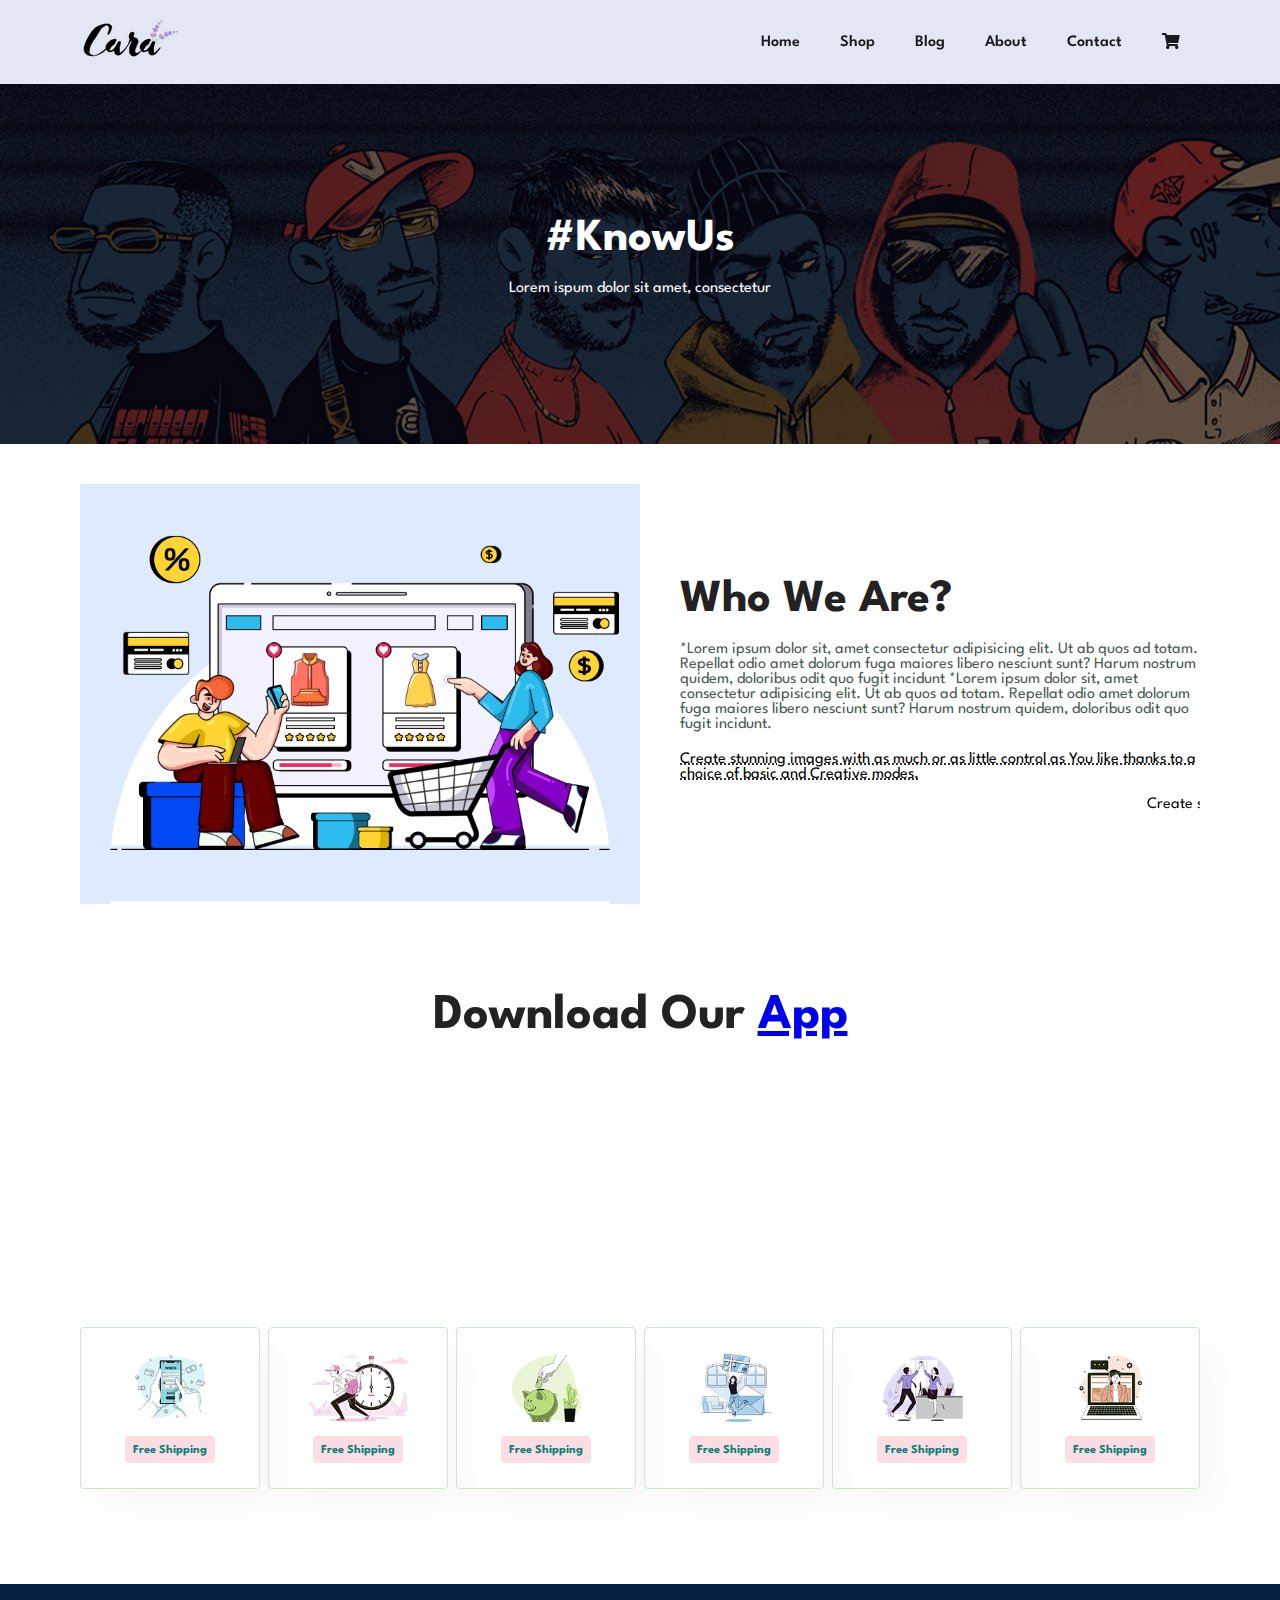
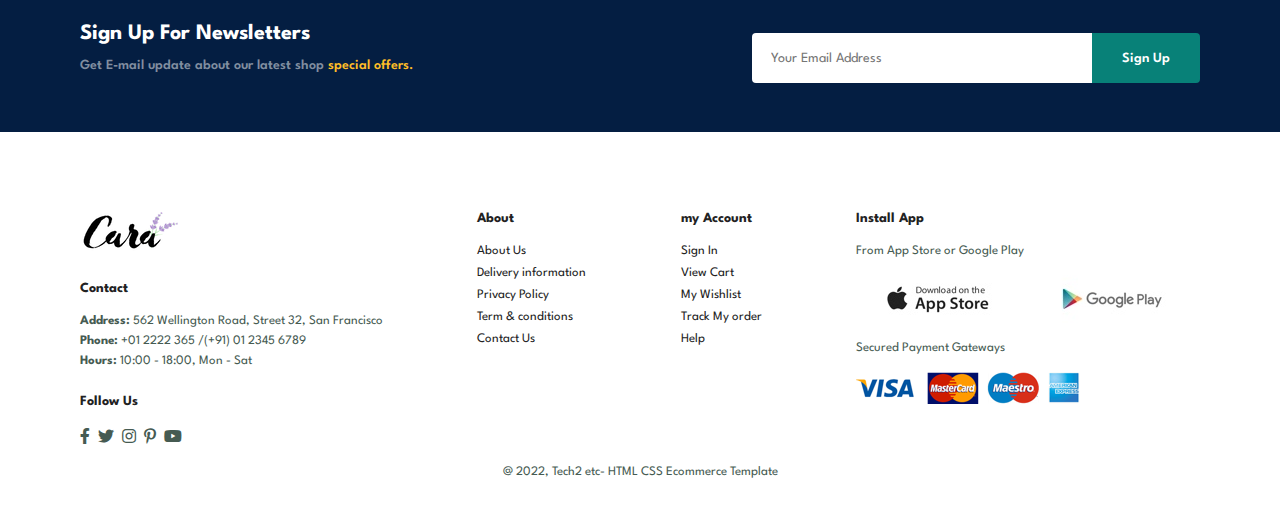
==== about.html @ 58419b97 "Initial commit" ====
<!DOCTYPE html>
<html lang="en">
<head>
    <meta charset="UTF-8">
    <meta http-equiv="X-UA-Compatible" content="IE=edge">
    <meta name="viewport" content="width=device-width, initial-scale=1.0">
    <title>AB PAPER MART SUKKUR</title>
    <link rel="stylesheet" href="https://pro.fontawesome.com/releases/v5.10.0/css/all.css" />
    <link rel="stylesheet" href="path/to/font-awesome/css/font-awesome.min.css">
    <link rel="stylesheet" href="style.css">
    
</head>
<body>
    <section id="header">
        <a href="#"><img src="./img/logo.png" class="logo" alt=""></a>
       <div>
           <ul id="navbar">
            
                <li><a href="./index.html">Home</a></li>
                <li><a href="./shop.html">Shop</a></li>
                <li><a href="./blog.html">Blog</a></li>
                <li><a class="active" href="./about.html">About</a></li>
                <li><a href="./contact.html">Contact</a></li>
                <li id="lg-bag"><a href="./cart.html"><i class="fa fa-shopping-cart" aria-hidden="true"></i></a></li> 
                <a href="#" id="close"><i class="far fa-times"></i></a>
           </ul>
       </div>
       <div id="mobile">
           <a href="./cart.html"><i class="fa fa-shopping-cart" aria-hidden="true"></i></a>
           <i id="bar" class="fa fa-outdent"></i>
       </div>
    </section> 


    <section id="page-header" class="about-header">
         
          <h2>#KnowUs</h2>
          
          <p>Lorem ispum dolor sit amet, consectetur</p>
          
    </section>

    <section id="about-head" class="section-p1">
        <img src="./img/about/a6.jpg" alt="">
        <div>
            <h2>Who We Are?</h2>
            <p>*Lorem ipsum dolor sit, amet consectetur adipisicing elit. Ut ab quos ad totam. Repellat odio amet dolorum
             fuga maiores libero nesciunt sunt? Harum nostrum quidem, doloribus odit quo fugit incidunt *Lorem ipsum dolor sit, amet consectetur adipisicing elit. Ut ab quos ad totam. Repellat odio amet dolorum
             fuga maiores libero nesciunt sunt? Harum nostrum quidem, doloribus odit quo fugit incidunt.</p>

             <abbr title="">Create stunning images with as much or as little control as You
                like thanks to a choice of basic and Creative modes.
             </abbr>

             <br><br>

             <marquee bgcolore="#ccc" loop="-1" scrollamout="5" width="100%">Create stunning images with as much or as little control as You
                like thanks to a choice of basic and Creative modes.</marquee>
        </div>
    </section>

    <section id="about-app" class="section-p1">
        <h1>Download Our <a href="#">App</a></h1>
        <div class="video">
            <video autoplay muted loop src="./img/about/1.mp4"></video>
        </div>
    </section>

    

    <section id="feature" class="section-p1 ">
        <div class="fe-box">
            <img src="./img/features/f1.png" alt="">
            <h6>Free Shipping</h6>
        </div>
        <div class="fe-box">
            <img src="./img/features/f2.png" alt="">
            <h6>Free Shipping</h6>
        </div>
        <div class="fe-box">
            <img src="./img/features/f3.png" alt="">
            <h6>Free Shipping</h6>
        </div>
        <div class="fe-box">
            <img src="./img/features/f4.png" alt="">
            <h6>Free Shipping</h6>
        </div>
        <div class="fe-box">
            <img src="./img/features/f5.png" alt="">
            <h6>Free Shipping</h6>
        </div>
        <div class="fe-box">
            <img src="./img/features/f6.png" alt="">
            <h6>Free Shipping</h6>
        </div>
    </section>

    <section id="newsletters" class="section-p1 section-m1">
        <div class="newstext">
            <h4>Sign Up For Newsletters</h4>
            <p>Get E-mail update about our latest shop <span>special offers.</span></p>
        </div>
        <div class="form">
            <input type="text" placeholder="Your Email Address">
            <button class="normal">Sign Up </button>
        </div>
    </section>


    <footer class="section-p1">
        <div class="col">
            <img class="logo" src="./img/logo.png" alt="">
            <h4>Contact</h4>
            <p> <strong>Address:</strong> 562 Wellington Road, Street 32, San Francisco</p>
            <p> <strong>Phone:</strong> +01 2222 365 /(+91) 01 2345 6789</p>
            <p> <strong>Hours:</strong> 10:00 - 18:00, Mon - Sat</p>
            <div class="follow">
                <h4>Follow Us</h4>
                <div class="icon">
                    <i class="fab fa-facebook-f"></i>
                    <i class="fab fa-twitter"></i>
                    <i class="fab fa-instagram"></i>
                    <i class="fab fa-pinterest-p"></i>
                    <i class="fab fa-youtube"></i>
                </div>
            </div>
        </div>
        <div class="col">
            <h4>About</h4>
            <a href="#">About Us</a>
            <a href="#">Delivery information</a>
            <a href="#">Privacy Policy</a>
            <a href="#">Term & conditions</a>
            <a href="#">Contact Us</a>
        </div>
        <div class="col">
            <h4>my Account</h4>
            <a href="#">Sign In</a>
            <a href="#">View Cart</a>
            <a href="#">My Wishlist</a>
            <a href="#">Track My order</a>
            <a href="#">Help</a>
        </div>
         <div class="col install">
             <h4>Install App</h4>
             <p>From App Store or Google Play</p>
             <div class="row">
                 <img src="./img/pay/app.jpg" alt="">
                 <img src="./img/pay/play.jpg" class="image" alt="">
             </div>
             <p>Secured Payment Gateways</p>
             <img src="./img/pay/pay.png" alt="">
         </div>
         <div class="copywrite">
             <p>@ 2022, Tech2 etc- HTML CSS Ecommerce Template</p>
         </div>
    </footer>



</body>
<script src="./app.js"></script>
</html>
---- style.css ----
@import url('https://fonts.googleapis.com/css2?family=Spartan:wght;100;200;300;400;500;600;700;800;900&display=swap');
*{
    margin: 0;
    padding: 0;
    box-sizing: border-box;
    font-family: 'Spartan', sans-serif;
}
h1{
    font-size: 50px;
    line-height: 64px;
    color: #222;
}
h2{
    font-size: 46px;
    line-height: 54px;
    color: #222;
}
h4{
    font-size: 20px;
    color: #222;
}
h6{
    font-weight: 700;
    font-size: 12px;
}
p{
    font-size: 16px;
    color: #465b52;
    margin: 15px 0 20px 0;
}
.section-p1{
    padding: 40px 80px;
}
.section-m1{
    margin: 40px 0;
}
button.normal{
    font-size: 14px;
    font-weight: 600;
    padding: 15px 30px;
    color: #000;
    background-color: #fff;
    border-radius: 4px;
    cursor: pointer;
    border: none;
    outline: none;
    transition: 0.2s;
} 
button.white{
    font-size: 13px;
    font-weight: 600;
    padding: 11px 18px;
    color: #fff;
    background-color: transparent;
    cursor: pointer;
    border: 1px solid #fff;
    outline: none;
    transition: 0.2s;
} 
body{
    width: 100%;
}
#header{
    display: flex;
    align-items: center;
    justify-content: space-between;
    padding: 20px 80px;
    background: #E3E6F3;
    box-shadow: 0 5px 15px rgba(0, 0, 0, 0.06);
    z-index: 999;
    position: sticky;
    top: 0;
    left: 0;
}
#navbar{
    display: flex;
    align-items: center;
    justify-content: center;
}
#navbar li{
    list-style: none;
    padding: 0 20px;
    position: relative;
}
#navbar li a{
    text-decoration: none;
    font-size: 16px;
    font-weight: 600;
    color: #1a1a1a;
    transition: 0.3s ease;
}
#navbar li a:hover,
#navbar li a:active{
    color: #088178;
}
#navbar li a:active::after,
#navbar li a:hover::after{
    content: "";
    width: 30%;
    height: 2px;
    background: #088178;
    position: absolute;
    bottom: -4px;
    left: 20px;
}

#mobile{
    display: none;
    align-items: center;
}
#close{
    display: none;
}
#hero{
    background-image: url(./img/hero4.png);
    height: 90vh;
    width: 100%;
    background-position: top 25% right 0;
    padding: 0 80px;
    display: flex;
    flex-direction: column;
    align-items: flex-start;
    justify-content: center;
}
#hero h4{
    padding-bottom: 15px;
}
#hero h1{
    color: #088178;
}
#hero button{
    background-image:url("./img/button.png");
    background-color: transparent;
    color: #088178;
    border: 0;
    padding: 14px 80px 14px 65px;
    background-repeat: no-repeat;
    cursor: pointer;
    font-weight: 700;
    font-size: 15px;
}
#feature{
    display: flex;
    align-items: center;
    justify-content: space-between;
    flex-wrap: wrap;
}
#feature .fe-box{
    width: 180px;
    text-align: center;
    padding: 25px 15px;
    box-shadow: 20px 20px 34px rgba(0, 0, 0, 0.03);
    border: 1px solid #cce7d0;
    border-radius: 4px;
    margin: 15px 0;
}
#feature img{
    width: 105%;  
}
#feature .fe-box:hover{
    box-shadow: 10px 10px 54px rgba(70, 62, 221, 0.1);
}
#feature .fe-box h6{
    display: inline-block;
    padding: 9px 8px 6px 8px;
    line-height: 1;
    border-radius: 4px;
    color: #088178;
    background-color: #fddde4;
}
#feature .fe-box img{
    width: 100px;
    margin-bottom: 10px;
}
#feature .fe-box:nth-child(2)h6{
    background-color: #cdebbc;
}
#feature .fe-box:nth-child(3)h6{
    background-color: #d1e8f2;
}
#feature .fe-box:nth-child(4)h6{
    background-color: #cdd4f8;
}
#feature .fe-box:nth-child(5)h6{
    background-color: #f6dbf6;
}
#feature .fe-box:nth-child(6)h6{
    background-color: #fff2e5;
}
#product1{
    text-align: center;
}
#product1 .pro-container{
    display: flex;
    justify-content: space-between;
    padding-top: 20px;
    flex-wrap: wrap;
}
#product1 .pro{
    width: 23%;
    min-width: 250px;
    padding: 10px 12px;
    border: 1px solid #cce7d0;
    border-radius: 25px;
    cursor: pointer;
    box-shadow: 20px 20px 30px rgba(0, 0, 0, 0.02);
    margin: 15px 0;
    transition: 0.2s ease;
    position: relative;
}
#product1 .pro:hover{
    box-shadow: 20px 20px 30px rgba(0, 0, 0, 0.06);
}
#product1 .pro img{
    width: 100%;
    border-radius: 20px;
}
#product1 .pro .des{
    text-align: start;
    padding: 10px 0;
}
#product1 .pro .des span{
    color: #606063;
    font-size: 12px;
}
#product1 .pro .des h5{
    padding-top: 7px;
    color: #1a1a1a;
    font-size: 14px;
}
#product1 .pro .des i{
    color: rgba(243, 181, 25);
}
#product1 .pro .des h4{
    padding-top: 7px;
    font-size: 15px;
    font-weight: 700;
    color: #088178;
}
#product1 .pro .cart{
    width: 40px;
    height: 40px;
    line-height: 40px;
    border-radius: 50px;
    background-color: #e8f6ea;
    font-weight: 500;
    color: #088178;
    border: 1px solid #cce7d0;
    position: absolute;
    bottom: 20px;
    right: 10px;
}
#banner{
    display: flex;
    flex-direction: column;
    justify-content: center;
    align-items: center;
    text-align: center;
    background-image: url(./img/banner/b2.jpg);
    width: 100%;
    height: 40vh;
    background-size: cover;
    background-position: center;
}

#banner h4{
    color: #fff;
    font-size: 16px;
}
#banner h2{
    color: #fff;
    font-size: 30px;
    padding: 10px 0;
}
#banner h2 span{
    color: #ef3636;
}
#banner button:hover{
    background-color: #088178;
    color: #fff;
}
#sm-banner{
    display: flex;
    justify-content: space-evenly;
    flex-wrap: wrap;
}
#sm-banner .banner-box{
    display: flex;
    flex-direction: column;
    justify-content: center;
    align-items: flex-start;
    background-image: url(./img/banner/b17.jpg);
    min-width: 580px;
    height: 50vh;
    background-size: cover;
    background-position: center;
    padding: 30px;
}
#sm-banner .banner-box2{
    background-image: url(./img/banner/b10.jpg);
}
#sm-banner h4{
    color: #fff;
    font-size: 20px;
    font-weight: 300px;
}
#sm-banner h2{
    color: #fff;
    font-size: 28px;
    font-weight: 800px;
}
#sm-banner span{
    color: #fff;
    font-size: 14px;
    font-weight: 500px;
    padding-bottom: 15px;
}
#sm-banner .banner-box:hover button{
    background-color: #088178;
    border: 1px solid #088178;
}
#banner3{
    display: flex;
    justify-content: space-between;
    flex-wrap: wrap;
    padding: 0 80px;
}
#banner3 .banner-box{
    display: flex;
    flex-direction: column;
    justify-content: center;
    align-items: flex-start;
    background-image: url(./img/banner/b7.jpg);
    min-width: 30%;
    height: 30vh;
    background-size: cover;
    background-position: center;
    padding: 20px;
    margin-bottom: 20px;   
}
#banner3 h2{
    color: #fff;
    font-weight: 900;
    font-size: 22px;
}
#banner h3{
    color: #ec544e;
    font-weight: 800;
    font-size: 15px;
}
#banner3 .banner-box2{
    background-image: url(./img/banner/b4.jpg);
}
#banner3 .banner-box3{
    background-image: url(./img/banner/b18.jpg);
}
#newsletters{
    display: flex;
    justify-content: space-between;
    flex-wrap: wrap;
    align-items: center;
    /* background-image: url(./1.jpg); */
    background-repeat: no-repeat;
    background-position: 20% 30%;
    background-color: #041e42;
}
#newsletters h4{
    font-size: 22px;
    font-weight: 700;
    color: #fff;
}
#newsletters p{
    font-size: 14px;
    font-weight: 600;
    color: #818ea0;
}
#newsletters p span{
    color: #ffbd27;
}
#newsletters .form{
    display: flex;
    width: 40%;
}
#newsletters input{
    height: 3.125rem;
    padding: 0 1.25em;
    font-size: 14px;
    width: 100%;
    border: 1px solid transparent;
    border-radius: 4px;
    outline: none;
    border-top-right-radius: 0;
    border-bottom-right-radius: 0;
}
#newsletters button{
    background-color: #088178;
    color: #fff;
    white-space: nowrap;
    border-top-left-radius: 0;
    border-bottom-left-radius: 0;
}
footer{
    display: flex;
    flex-wrap: wrap;
    justify-content: space-between;
}
footer .col{
    display: flex;
    flex-direction: column;
    align-items: flex-start;
    margin-bottom: 20px;
}
footer .logo{
    margin-bottom: 30px;
}
footer h4{
    font-size: 14px;
    padding-bottom: 20px;
}
footer p{
    font-size: 13px;
    margin: 0 0 8px 0;
}
footer a{
    font-size: 13px;
    text-decoration: none;
    color: #222;
    margin-bottom: 10px;
}
footer .follow{
    margin-top: 20px;
}
footer .follow i{
    color: #465b52;
    padding-right: 4px;
    cursor: pointer;
}
footer .install .row img{
    border-color: #088178;
    border-radius: 6px;
}
footer .install img{
    margin: 10px 0 15px 0;
}
footer .follow i:hover,
footer a:hover{
    color: #088178;
}
footer .copywrite{
    width: 100%;
    text-align: center;
}

/* // Shop page // */

#page-header {
    background-image: url("./img/banner/b1.jpg");
    width: 100%;
    height: 40vh;
    background-size: cover;
    display: flex;
    justify-content: center;
    text-align: center;
    flex-direction: column;
    padding: 14px;
}
#page-header h2,
#page-header p{
    color: #fff;
}
#pagination {
    text-align: center;
}
#pagination a{
    text-decoration: none;
    background-color: #088178;
    padding: 15px 20px;
    border-radius: 4px;
    color: #fff;
    font-weight: 600;
}
#paginataion a i{
    font-size: 16px;
    font-weight: 600;
}

























































































































































/* // blog page // */
#page-header.blog-header{
     background-image: url("./img/banner/b19.jpg");
}
#blog{
    padding: 150px 150px 0 150px;
}
#blog .blog-box{
    display: flex;
    align-items: center;
    width: 100%;
    position: relative;
    padding-bottom: 90px;
}
#blog .blog-img{
    width: 50%;
    margin-right: 40px;
}
#blog img{
    width: 100%;
    height: 300px;
    object-fit: cover;
}
#blog .blog-details{
    width: 50%;
}
#blog .blog-details a{
    text-decoration: none;
    font-size: 11px;
    color: #000;
    font-weight: 700;
    position: relative;
    transition: 0.3s;
}
#blog .blog-details a::after{
    content: "";
    width: 50px;
    height: 1px;
    background-color: #000;
    position: absolute;
    top: 4px;
    right: -60px;
}
#blog .blog-details a:hover{
    color: #088178;
}
#blog .blog-details a:hover::after{
    background-color: #088178;
}
#blog .blog-box h1{
    position: absolute;
    top: -40px;
    left: 0;
    font-size: 70px;
    font-weight: 700;
    color: #c9cbce;
    z-index: -9;
}

/* // about page// */
#page-header .about-header{
    background-image: url(./img/about/banner.png);
}
#about-head{
    display: flex;
    align-items: center;
} 
#about-head img{
    width: 50%;
    height: auto;
}
#about-head div{
    padding-left: 40px;
}
#about-app{
    text-align: center;
}
#about-app .video{
    width: 70%;
    height: 100%;
    margin: 30px auto 0 auto;
}
#about-app .video video{
    width: 100%;
    height: 100%;
    border-radius: 20px;
}


/* // Contact page // */

#contact-details{
    display: flex;
    align-items: center;
    justify-content: space-between;
}
#contact-details .details {
    width: 40%;
}
#contact-details .details span,
#form-details form span{
    font-size: 12px;
}
#contact-details .details h2,
#form-details form h2 {
    font-size: 26px;
    line-height: 35px;
    padding: 20px 0;
}
#contact-detail .details h3{
    font-size: 16px;
    padding-bottom: 15px;
}
#contact-details .details li{
    list-style: none;
    display: flex;
    padding: 10px 0;
}
#contact-details .details li i{
    font-size: 14px;
    padding-right: 22px;
}
#contact-details .details li p{
    margin: 0;
    font-size: 14px;
}
#contact-details .map{
    width: 55%;
    height: 400px;
}
#contact-details .map iframe{
    width: 100%;
    height: 100%;
}
#form-details{
    display: flex;
    justify-content: space-between;
    margin: 30px;
    padding: 80px;
    border: 1px solid #e1e1e1;
}
#form-details form{
    width: 65%;
    flex-direction: column;
    align-items: flex-start; 
}
#form-details form input,
#form-details form textarea{
    width: 100%;
    padding: 12px 15px;
    outline: none;
    margin-bottom: 20px;
    border: 1px solid #e1e1e1;
}
#form-details form button{
    background-color: #088178;
    color: #fff;
}
#form-details .people div{
    padding-bottom: 25px;
    display: flex;
    align-items: flex-start;
}
#form-details .people div img{
    width: 65px;
    height: 65px;
    object-fit: cover;
    margin-right: 15px;
}
#form-details .people div p{
    margin: 0;
    font-size: 13px;
    font-weight: 600;
    color: #000;
}
@media (max-width:799px) {
    .section-p1 {
        padding: 40px 40px;
    }
    #navbar {
        display: flex;
        flex-direction: column;
        align-items: flex-start;
        justify-content: flex-start;
        position: fixed;
        top: 0;
        right: -300px;
        height: 100vh;
        width: 300px;
        background-color: #E3E6F3;
        box-shadow: 0 40px 60px rgba(0, 0, 0, 0.1);
        padding: 80px 0 0 10px;
        transition: 0.3s;
    }
    #navbar .active{
        right: 0px;
    }
    #navbar li{
        margin-bottom: 25px;
    }
    #mobile{
        display: flex;
        align-items: center;
    }
    #mobile i{
        color: #1a1a1a;
        font-size: 24px;
        padding-left: 20px;
    }
    #close {
        display: initial;
        position: absolute;
        top: 30px;
        left: 30px;
        color: #222;
        font-size: 24px;
    }
    #lg-bag{
        display: none;
    }
    #hero{
        height: 70vh;
        padding: 0 80px;
        background-position: top 30% right 30%;
    }
    #feature {
        justify-content: center;
    }
    #feature .fa-box {
        margin: 15px 15px;
    }
    #product1 .pro-container{
        justify-content: center;
    }
    #product1 .pro{
        margin: 15px;
    }
    #banner {
        height: 20vh;
    }
    #sm-banner .banner-box {
        min-width: 100%;
        height: 30vh;
    }
    #banner3 {
        padding: 0 40px;
    }
    #banner3 .banner-box {
        width: 28%;
    }
    #newsletter .form {
        width: 70%;
    }
}


@media (max-width: 477px) {
    #header {
        padding: 20px;
    }
    h1 {
        font-size: 38px;
    }
    h2 {
        font-size: 32px;
    }
    #hero {
        padding: 0 20px;
        background-position: 55%;
    }
}
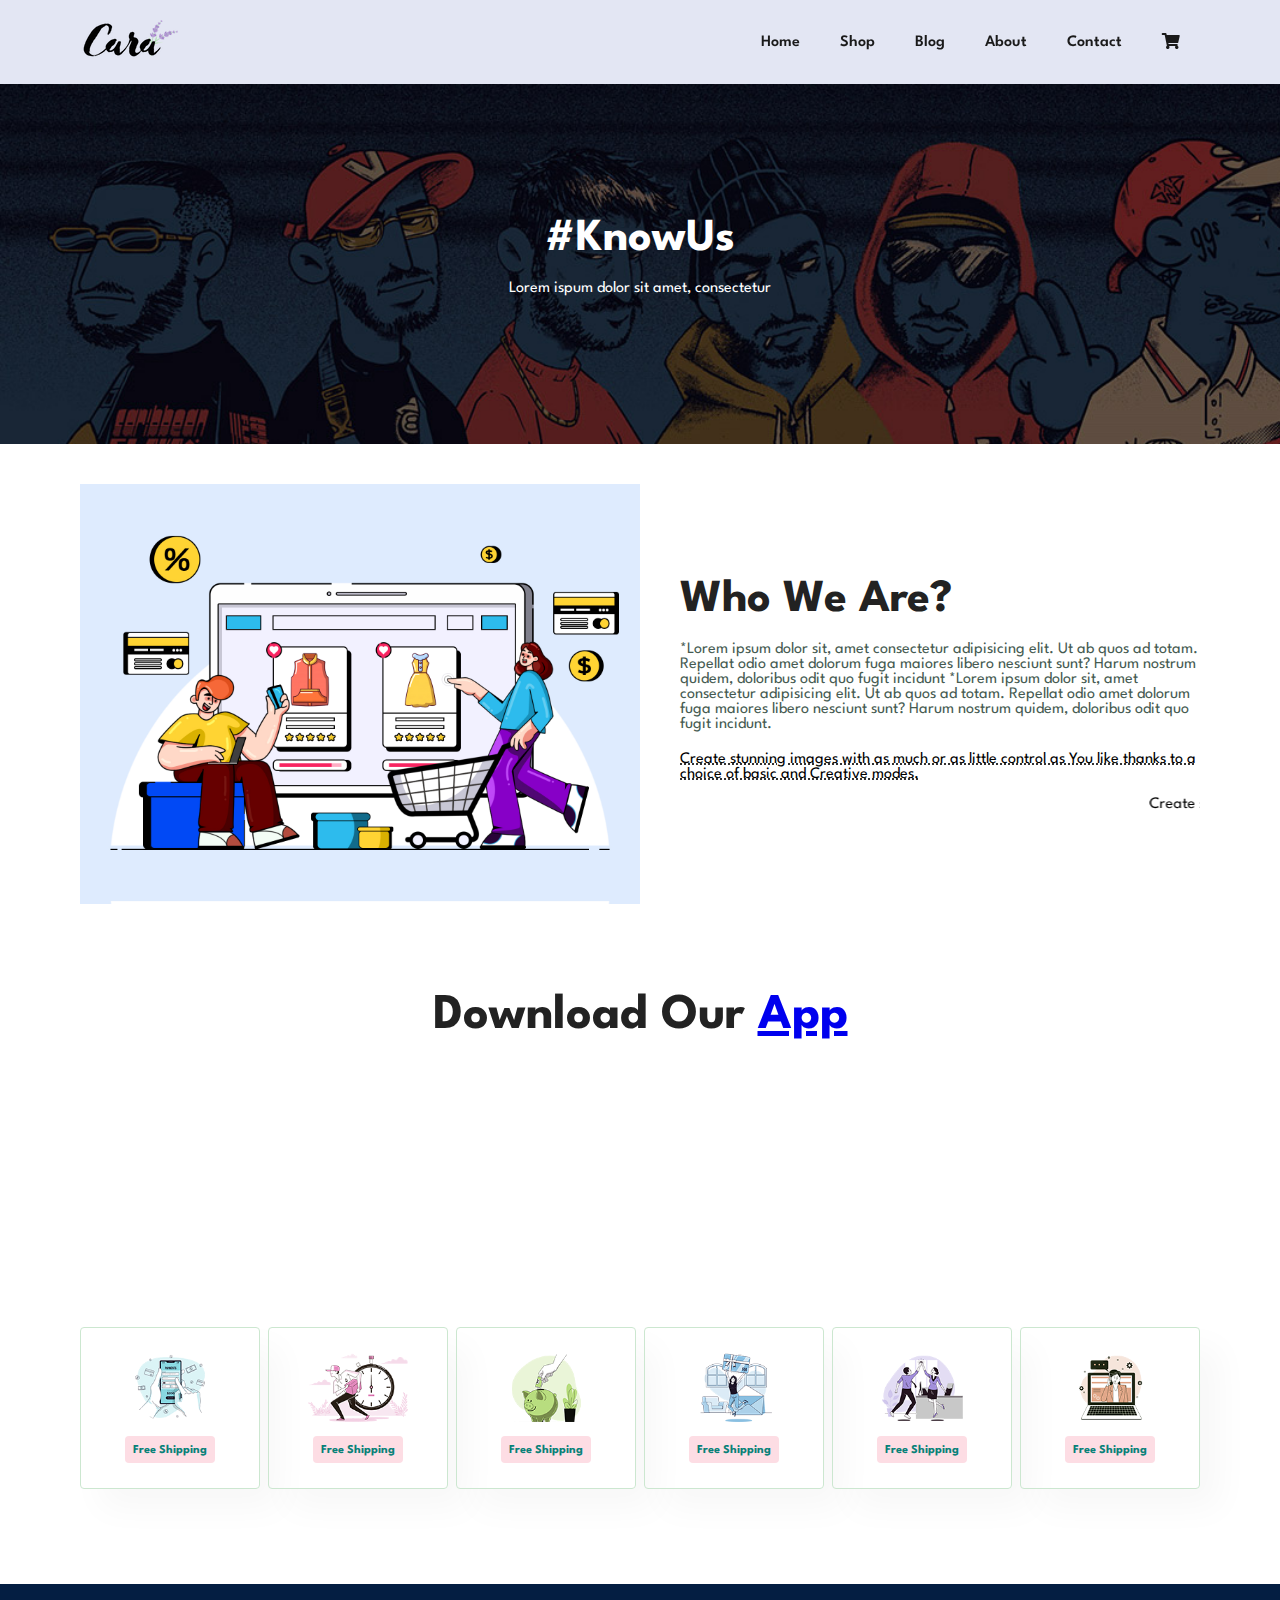
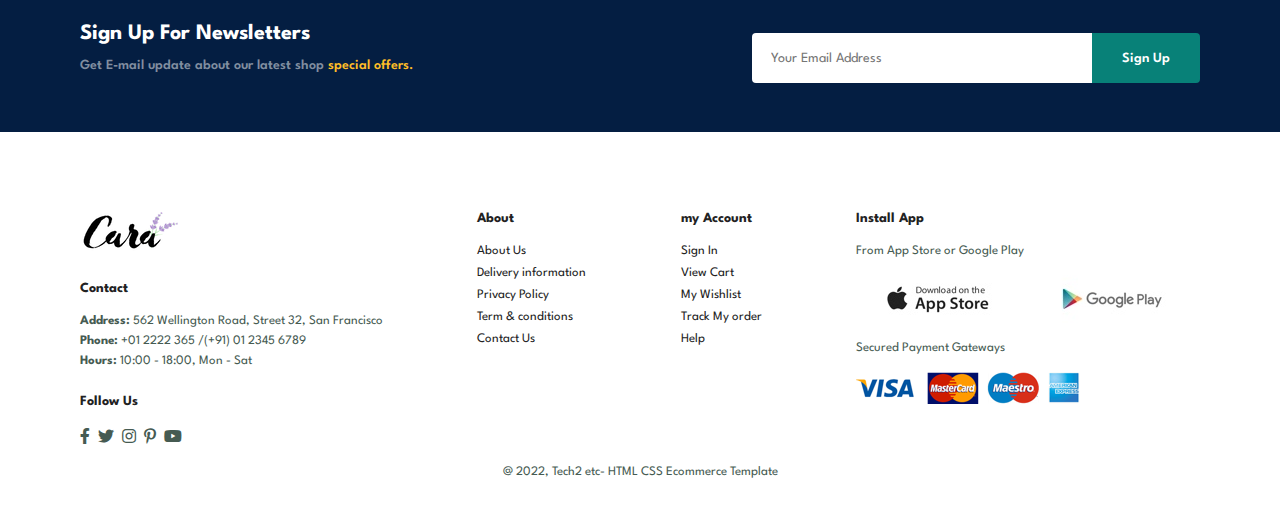
==== commit 42cbb76b: "Change Name" ====
--- a/about.html
+++ b/about.html
@@ -4,7 +4,7 @@
     <meta charset="UTF-8">
     <meta http-equiv="X-UA-Compatible" content="IE=edge">
     <meta name="viewport" content="width=device-width, initial-scale=1.0">
-    <title>AB PAPER MART SUKKUR</title>
+    <title>Online Shopping Web-Site</title>
     <link rel="stylesheet" href="https://pro.fontawesome.com/releases/v5.10.0/css/all.css" />
     <link rel="stylesheet" href="path/to/font-awesome/css/font-awesome.min.css">
     <link rel="stylesheet" href="style.css">
